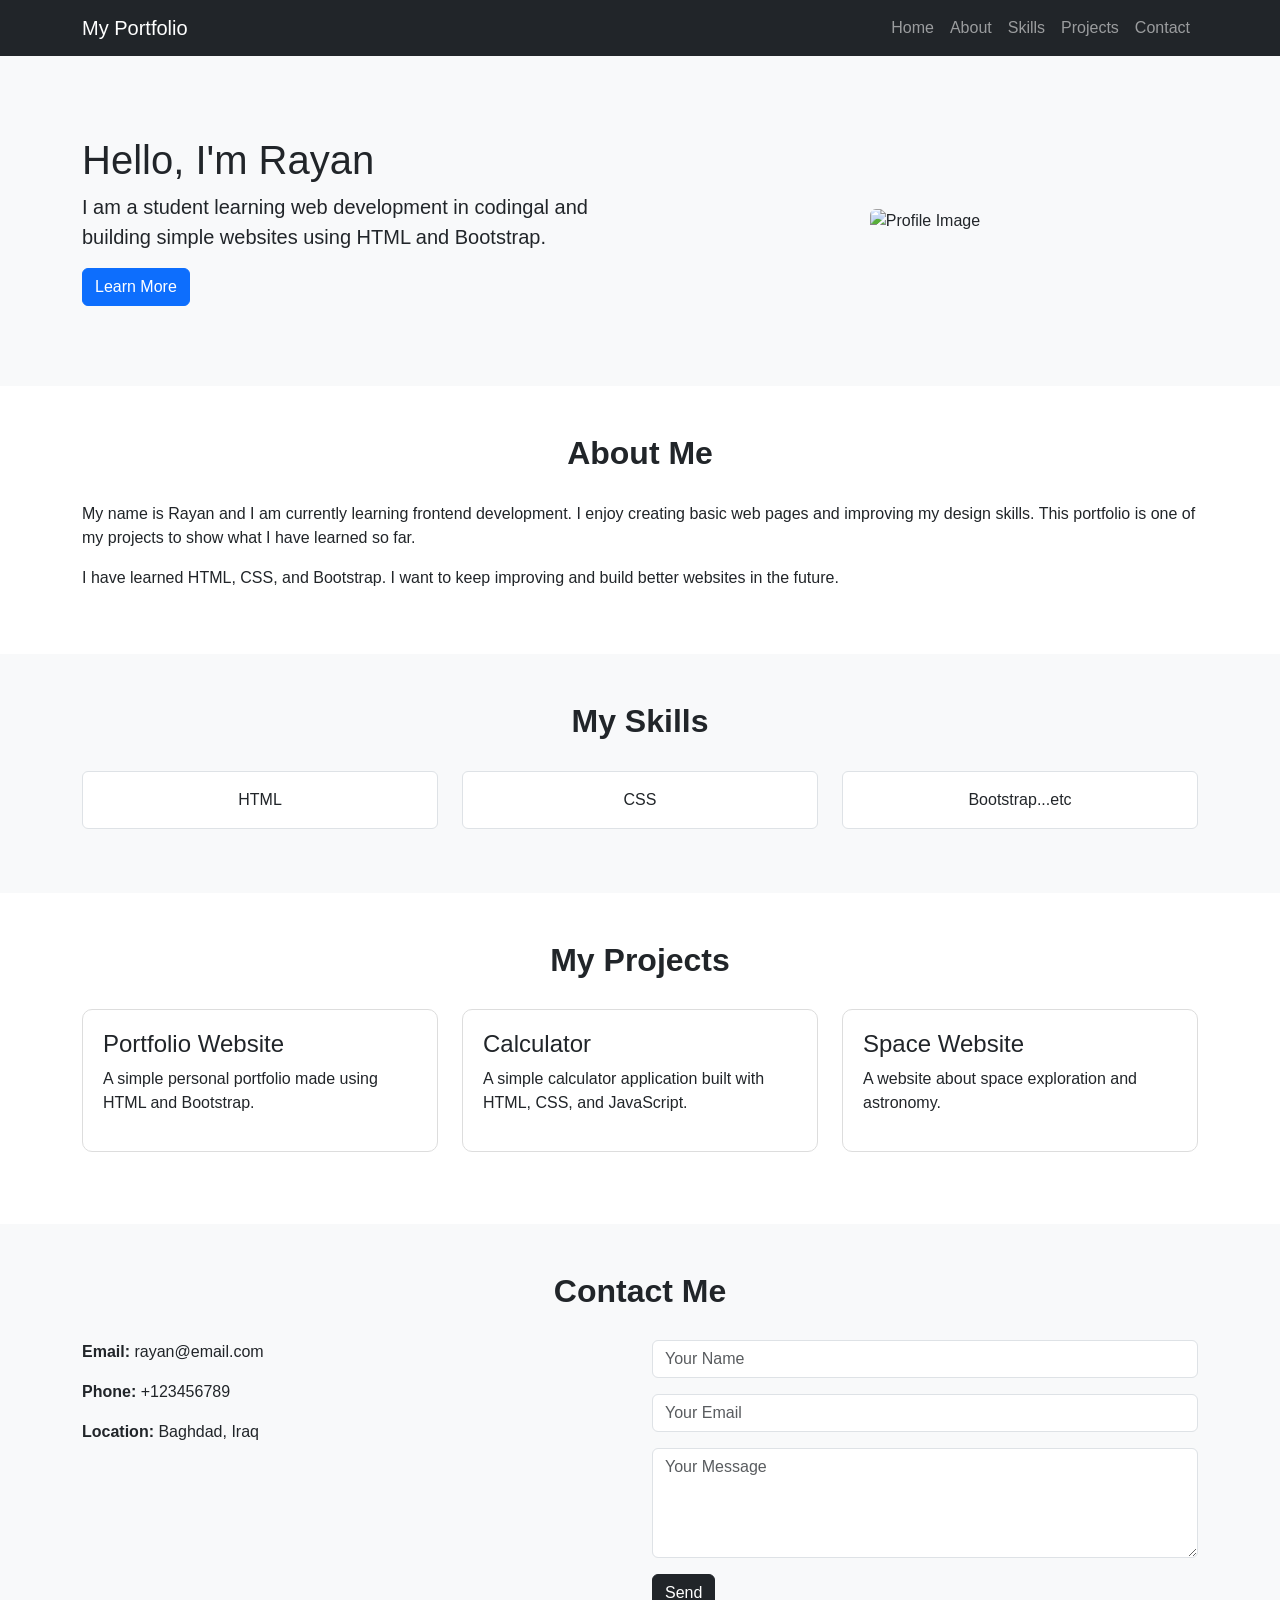
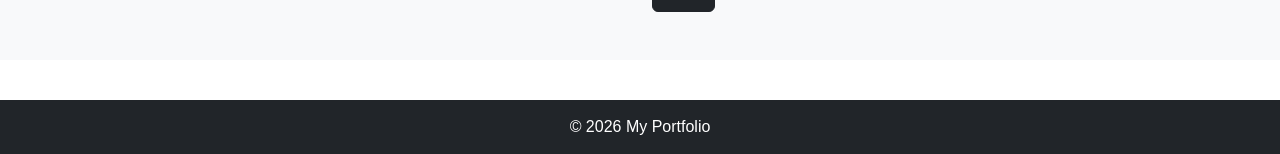
==== After Class/1/index.html @ fc4e8dd4 "inatial commit" ====
<!DOCTYPE html>
<html lang="en">

<head>
    <meta charset="UTF-8">
    <meta name="viewport" content="width=device-width, initial-scale=1.0">
    <title>My Portfolio</title>

    <!-- Bootstrap CSS -->
    <link href="https://cdn.jsdelivr.net/npm/bootstrap@5.3.3/dist/css/bootstrap.min.css" rel="stylesheet">

    <link href="style.css" rel="stylesheet">
</head>

<body>

    <!-- Navbar -->
    <nav class="navbar navbar-expand-lg navbar-dark bg-dark">
        <div class="container">
            <a class="navbar-brand" href="#">My Portfolio</a>
            <button class="navbar-toggler" type="button" data-bs-toggle="collapse" data-bs-target="#navbarNav">
                <span class="navbar-toggler-icon"></span>
            </button>

            <div class="collapse navbar-collapse" id="navbarNav">
                <ul class="navbar-nav ms-auto">
                    <li class="nav-item"><a class="nav-link" href="#home">Home</a></li>
                    <li class="nav-item"><a class="nav-link" href="#about">About</a></li>
                    <li class="nav-item"><a class="nav-link" href="#skills">Skills</a></li>
                    <li class="nav-item"><a class="nav-link" href="#projects">Projects</a></li>
                    <li class="nav-item"><a class="nav-link" href="#contact">Contact</a></li>
                </ul>
            </div>
        </div>
    </nav>

    <!-- Home Section -->
    <section id="home" class="hero">
        <div class="container">
            <div class="row align-items-center">
                <div class="col-md-6">
                    <h1>Hello, I'm Rayan</h1>
                    <p class="lead">I am a student learning web development in codingal and building simple websites using HTML and
                        Bootstrap.</p>
                    <a href="#about" class="btn btn-primary">Learn More</a>
                </div>
                <div class="col-md-6 text-center mt-4 mt-md-0">
                    <img src="https://via.placeholder.com/250" class="img-fluid rounded" alt="Profile Image">
                </div>
            </div>
        </div>
    </section>

    <!-- About Section -->
    <section id="about" class="py-5">
        <div class="container">
            <h2 class="section-title">About Me</h2>
            <div class="row">
                <div class="col-md-12">
                    <p>
                        My name is Rayan and I am currently learning frontend development.
                        I enjoy creating basic web pages and improving my design skills.
                        This portfolio is one of my projects to show what I have learned so far.
                    </p>
                    <p>
                        I have learned HTML, CSS, and Bootstrap. I want to keep improving
                        and build better websites in the future.
                    </p>
                </div>
            </div>
        </div>
    </section>

    <!-- Skills Section -->
    <section id="skills" class="py-5 bg-light">
        <div class="container">
            <h2 class="section-title">My Skills</h2>
            <div class="row text-center">
                <div class="col-md-4 mb-3">
                    <div class="p-3 border rounded bg-white">HTML</div>
                </div>
                <div class="col-md-4 mb-3">
                    <div class="p-3 border rounded bg-white">CSS</div>
                </div>
                <div class="col-md-4 mb-3">
                    <div class="p-3 border rounded bg-white">Bootstrap...etc</div>
                </div>
            </div>
        </div>
    </section>

    <!-- Projects Section -->
    <section id="projects" class="py-5">
        <div class="container">
            <h2 class="section-title">My Projects</h2>
            <div class="row">
                <div class="col-md-4 mb-4">
                    <div class="project-card">
                        <h4>Portfolio Website</h4>
                        <p>A simple personal portfolio made using HTML and Bootstrap.</p>
                    </div>
                </div>
                <div class="col-md-4 mb-4">
                    <div class="project-card">
                        <h4>Calculator</h4>
                        <p>A simple calculator application built with HTML, CSS, and JavaScript.</p>
                    </div>
                </div>
                <div class="col-md-4 mb-4">
                    <div class="project-card">
                        <h4>Space Website</h4>
                        <p>A website about space exploration and astronomy.</p>
                    </div>
                </div>
            </div>
        </div>
    </section>

    <!-- Contact Section -->
    <section id="contact" class="py-5 bg-light">
        <div class="container">
            <h2 class="section-title">Contact Me</h2>
            <div class="row">
                <div class="col-md-6">
                    <p><strong>Email:</strong> rayan@email.com</p>
                    <p><strong>Phone:</strong> +123456789</p>
                    <p><strong>Location:</strong> Baghdad, Iraq</p>
                </div>
                <div class="col-md-6">
                    <form>
                        <div class="mb-3">
                            <input type="text" class="form-control" placeholder="Your Name">
                        </div>
                        <div class="mb-3">
                            <input type="email" class="form-control" placeholder="Your Email">
                        </div>
                        <div class="mb-3">
                            <textarea class="form-control" rows="4" placeholder="Your Message"></textarea>
                        </div>
                        <button type="submit" class="btn btn-dark">Send</button>
                    </form>
                </div>
            </div>
        </div>
    </section>

    <!-- Footer -->
    <footer>
        <p class="mb-0">© 2026 My Portfolio</p>
    </footer>

    <script src="https://cdn.jsdelivr.net/npm/bootstrap@5.3.3/dist/js/bootstrap.bundle.min.js"></script>
</body>

</html>
---- After Class/1/style.css ----
body {
    font-family: Arial, sans-serif;
}

.hero {
    background-color: #f8f9fa;
    padding: 80px 0;
}

.section-title {
    text-align: center;
    margin-bottom: 30px;
    font-weight: bold;
}

.project-card {
    border: 1px solid #ddd;
    padding: 20px;
    border-radius: 10px;
    height: 100%;
    background-color: white;
}

footer {
    background-color: #212529;
    color: white;
    text-align: center;
    padding: 15px 0;
    margin-top: 40px;
}
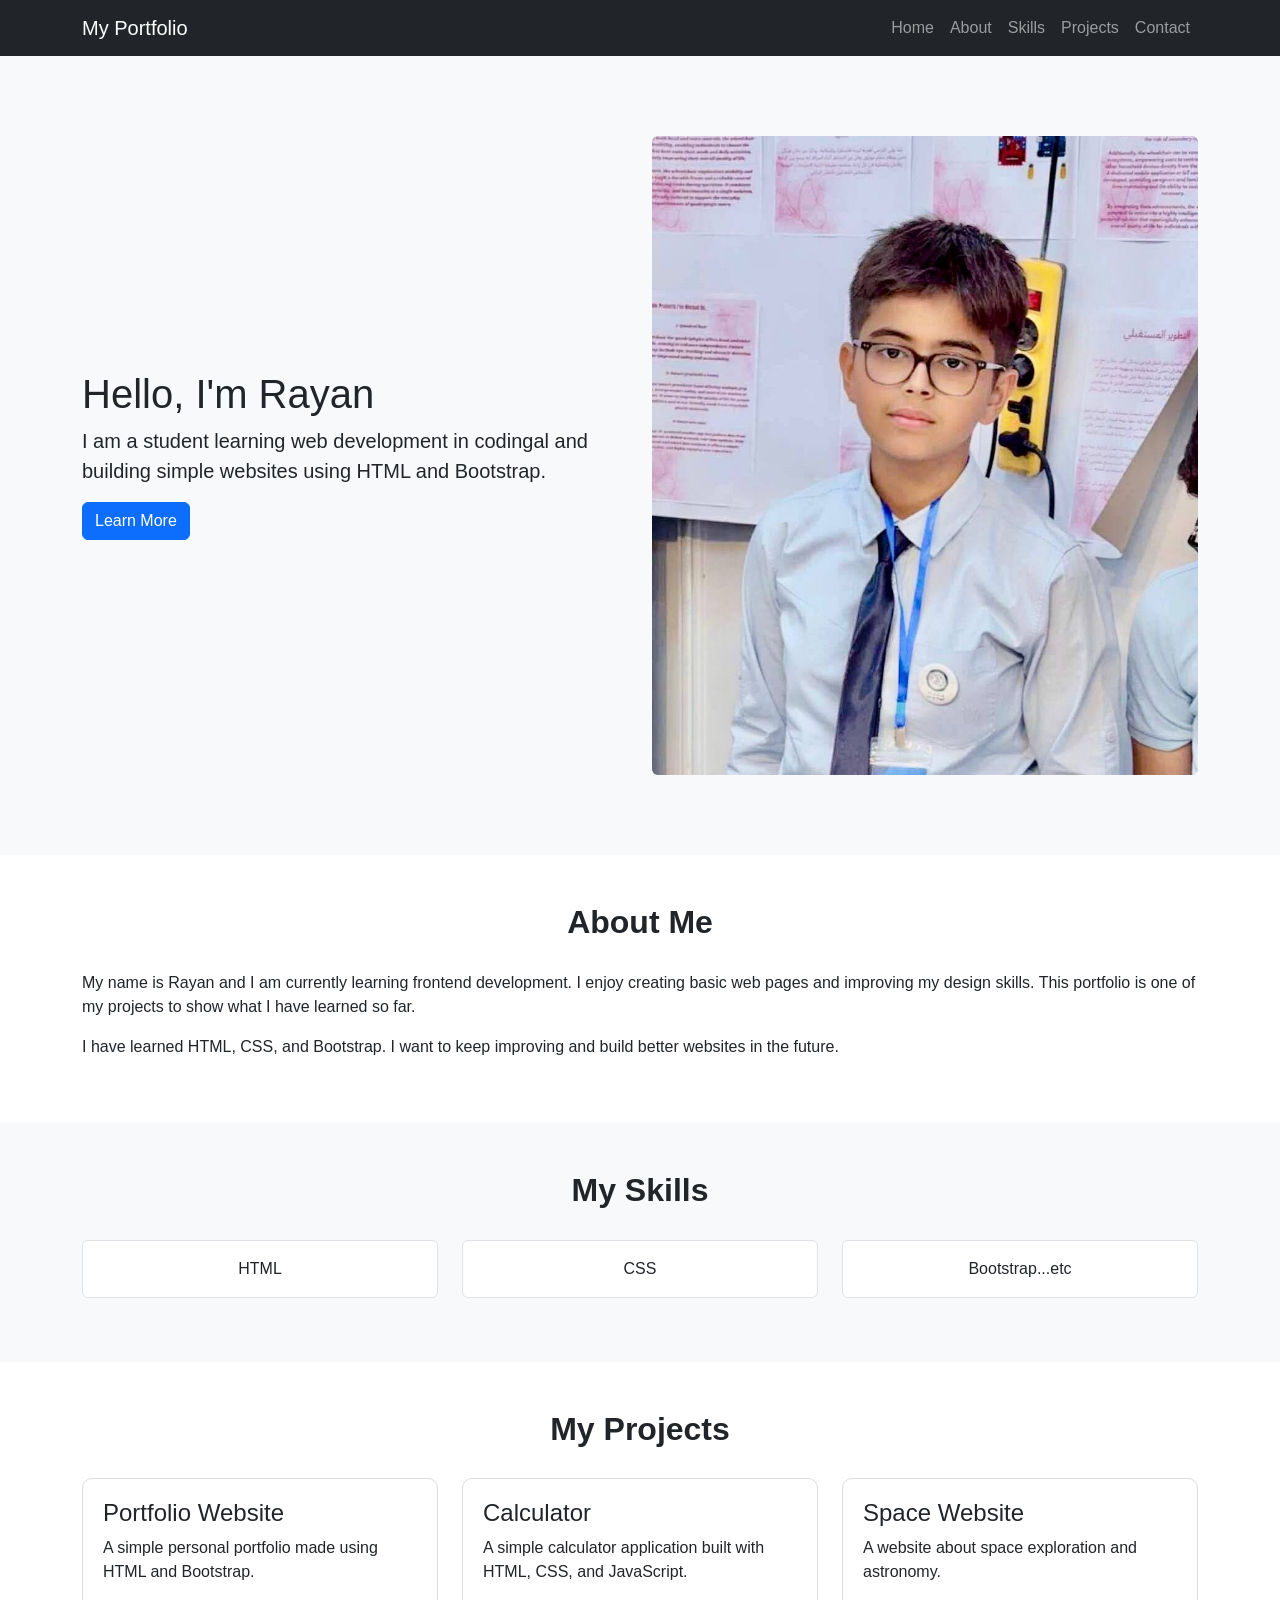
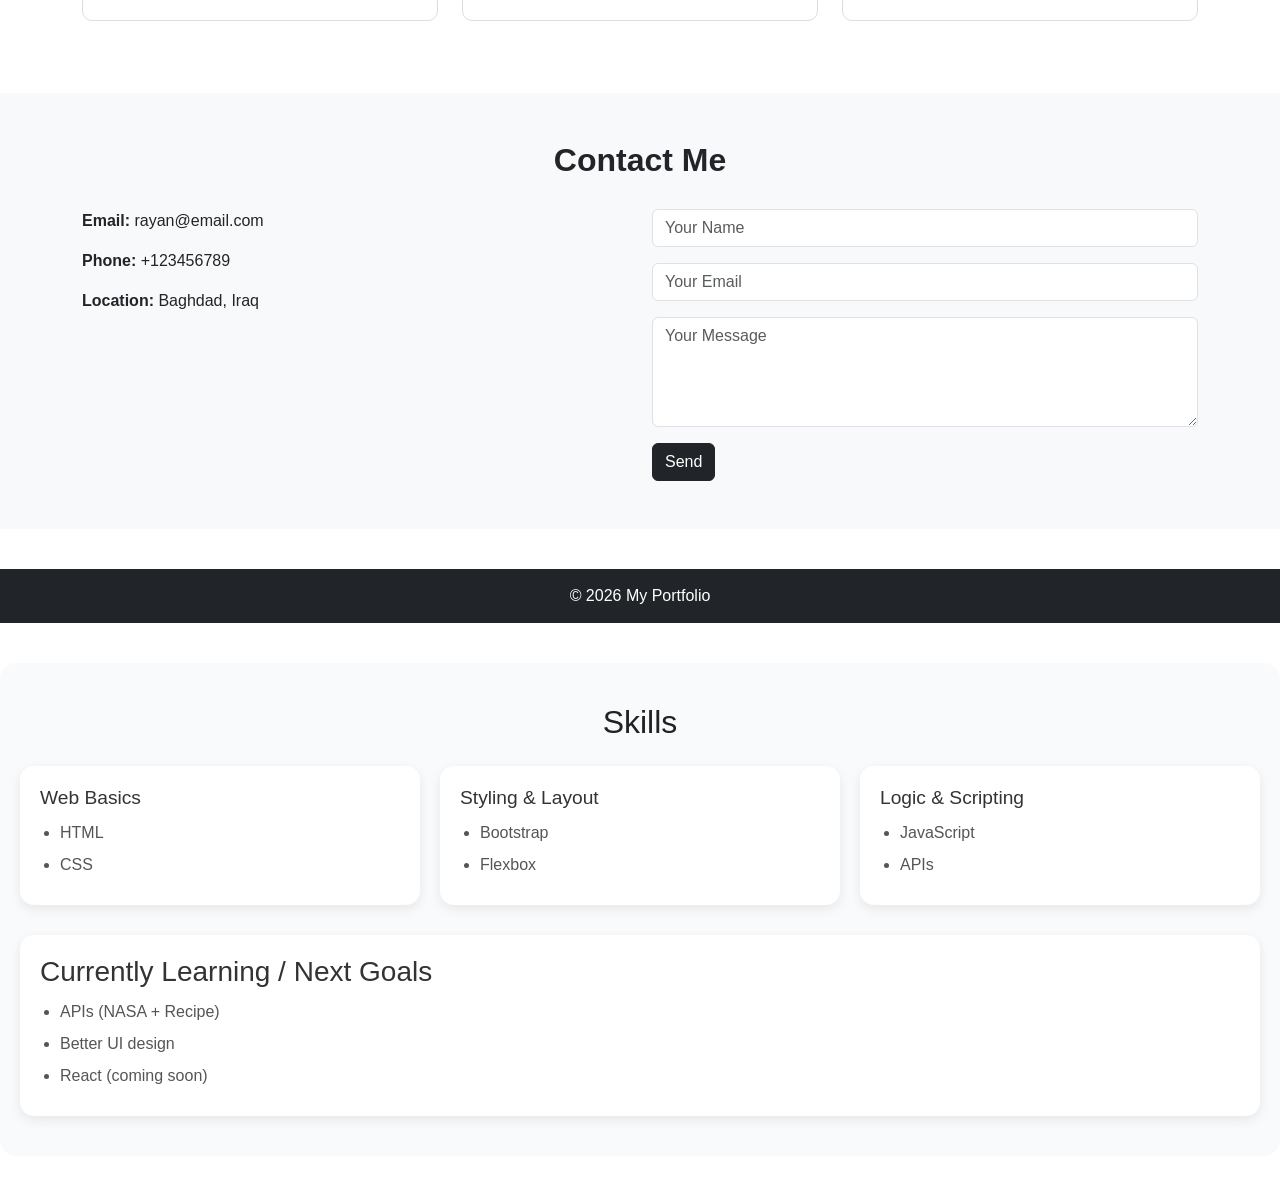
==== commit fec452e6: "inatial commit" ====
--- a/After Class/1/index.html
+++ b/After Class/1/index.html
@@ -45,7 +45,7 @@
                     <a href="#about" class="btn btn-primary">Learn More</a>
                 </div>
                 <div class="col-md-6 text-center mt-4 mt-md-0">
-                    <img src="https://via.placeholder.com/250" class="img-fluid rounded" alt="Profile Image">
+                    <img src="Profile.jpg" class="img-fluid rounded" alt="Profile Image">
                 </div>
             </div>
         </div>
@@ -148,6 +148,45 @@
     <footer>
         <p class="mb-0">© 2026 My Portfolio</p>
     </footer>
+    
+    <section class="skills-section">
+        <h2>Skills</h2>
+    
+        <div class="skills-grid">
+            <div class="skill-card">
+                <h3>Web Basics</h3>
+                <ul>
+                    <li>HTML</li>
+                    <li>CSS</li>
+                </ul>
+            </div>
+    
+            <div class="skill-card">
+                <h3>Styling & Layout</h3>
+                <ul>
+                    <li>Bootstrap</li>
+                    <li>Flexbox</li>
+                </ul>
+            </div>
+    
+            <div class="skill-card">
+                <h3>Logic & Scripting</h3>
+                <ul>
+                    <li>JavaScript</li>
+                    <li>APIs</li>
+                </ul>
+            </div>
+        </div>
+    
+        <div class="goals-section">
+            <h3>Currently Learning / Next Goals</h3>
+            <ul>
+                <li>APIs (NASA + Recipe)</li>
+                <li>Better UI design</li>
+                <li>React (coming soon)</li>
+            </ul>
+        </div>
+    </section>
 
     <script src="https://cdn.jsdelivr.net/npm/bootstrap@5.3.3/dist/js/bootstrap.bundle.min.js"></script>
 </body>
--- a/After Class/1/style.css
+++ b/After Class/1/style.css
@@ -27,4 +27,69 @@
     text-align: center;
     padding: 15px 0;
     margin-top: 40px;
+}
+
+.skills-section {
+    background: #f9fafb;
+    padding: 40px 20px;
+    border-radius: 16px;
+    margin: 40px 0;
+}
+
+.skills-section h2 {
+    text-align: center;
+    margin-bottom: 24px;
+    font-size: 2rem;
+    color: #222;
+}
+
+.skills-grid {
+    display: grid;
+    grid-template-columns: repeat(3, 1fr);
+    gap: 20px;
+}
+
+.skill-card {
+    background: #fff;
+    padding: 20px;
+    border-radius: 14px;
+    box-shadow: 0 4px 12px rgba(0, 0, 0, 0.08);
+}
+
+.skill-card h3 {
+    margin-bottom: 12px;
+    color: #333;
+    font-size: 1.2rem;
+}
+
+.skill-card ul,
+.goals-section ul {
+    padding-left: 20px;
+    margin: 0;
+}
+
+.skill-card li,
+.goals-section li {
+    margin-bottom: 8px;
+    color: #555;
+}
+
+.goals-section {
+    margin-top: 30px;
+    background: #fff;
+    padding: 20px;
+    border-radius: 14px;
+    box-shadow: 0 4px 12px rgba(0, 0, 0, 0.08);
+}
+
+.goals-section h3 {
+    margin-bottom: 12px;
+    color: #333;
+}
+
+/* Mobile */
+@media (max-width: 768px) {
+    .skills-grid {
+        grid-template-columns: 1fr;
+    }
 }
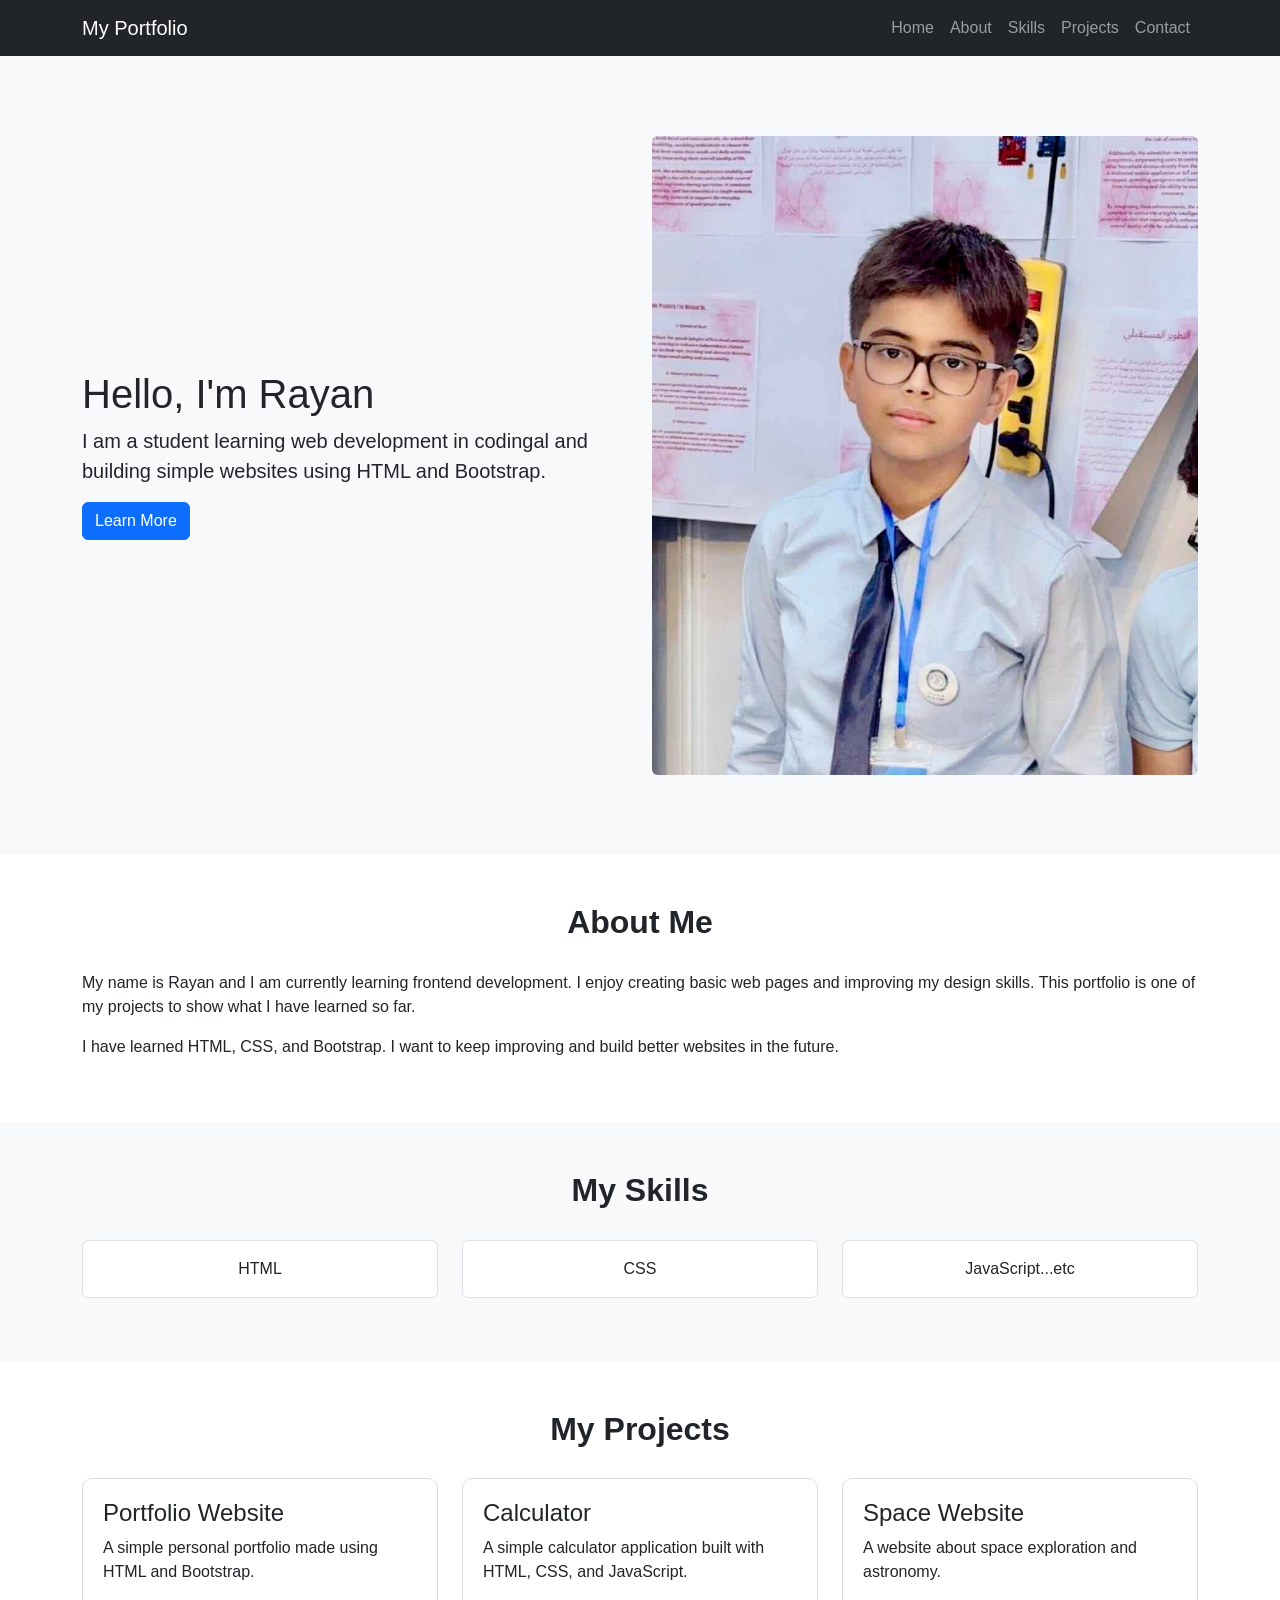
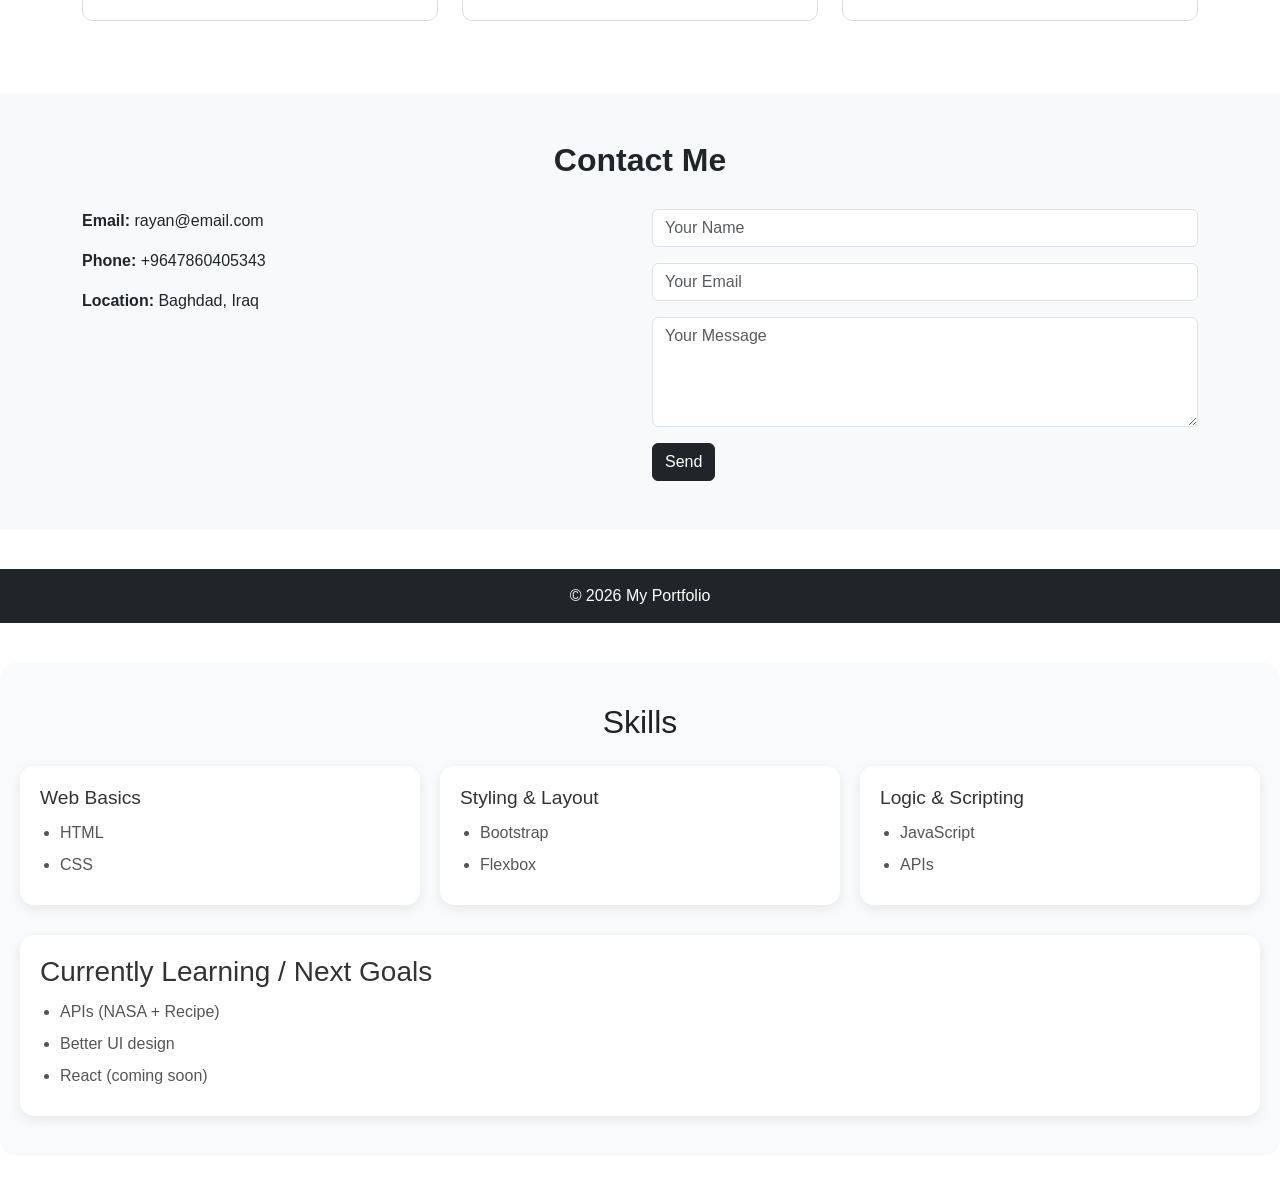
==== commit 4beca7b4: "inatial commit" ====
--- a/After Class/1/index.html
+++ b/After Class/1/index.html
@@ -83,10 +83,12 @@
                     <div class="p-3 border rounded bg-white">CSS</div>
                 </div>
                 <div class="col-md-4 mb-3">
-                    <div class="p-3 border rounded bg-white">Bootstrap...etc</div>
+                    <div class="p-3 border rounded bg-white">JavaScript...etc</div>
                 </div>
             </div>
         </div>
+        
+
     </section>
 
     <!-- Projects Section -->
@@ -123,7 +125,7 @@
             <div class="row">
                 <div class="col-md-6">
                     <p><strong>Email:</strong> rayan@email.com</p>
-                    <p><strong>Phone:</strong> +123456789</p>
+                    <p><strong>Phone:</strong> +9647860405343</p>
                     <p><strong>Location:</strong> Baghdad, Iraq</p>
                 </div>
                 <div class="col-md-6">
--- a/After Class/1/style.css
+++ b/After Class/1/style.css
@@ -92,4 +92,47 @@
     .skills-grid {
         grid-template-columns: 1fr;
     }
+}
+
+.skill {
+    display: inline-block;
+    padding: 10px 15px;
+    margin: 5px;
+    background: #3498db;
+    color: white;
+    cursor: pointer;
+    border-radius: 5px;
+}
+
+.skill:hover {
+    background: #2980b9;
+}
+
+/* Modal background */
+.modal {
+    display: none;
+    position: fixed;
+    z-index: 1000;
+    left: 0;
+    top: 0;
+    width: 100%;
+    height: 100%;
+    background-color: rgba(0, 0, 0, 0.5);
+}
+
+/* Modal box */
+.modal-content {
+    background: white;
+    padding: 20px;
+    margin: 10% auto;
+    width: 300px;
+    border-radius: 8px;
+    text-align: center;
+}
+
+/* Close button */
+.close {
+    float: right;
+    font-size: 24px;
+    cursor: pointer;
 }
